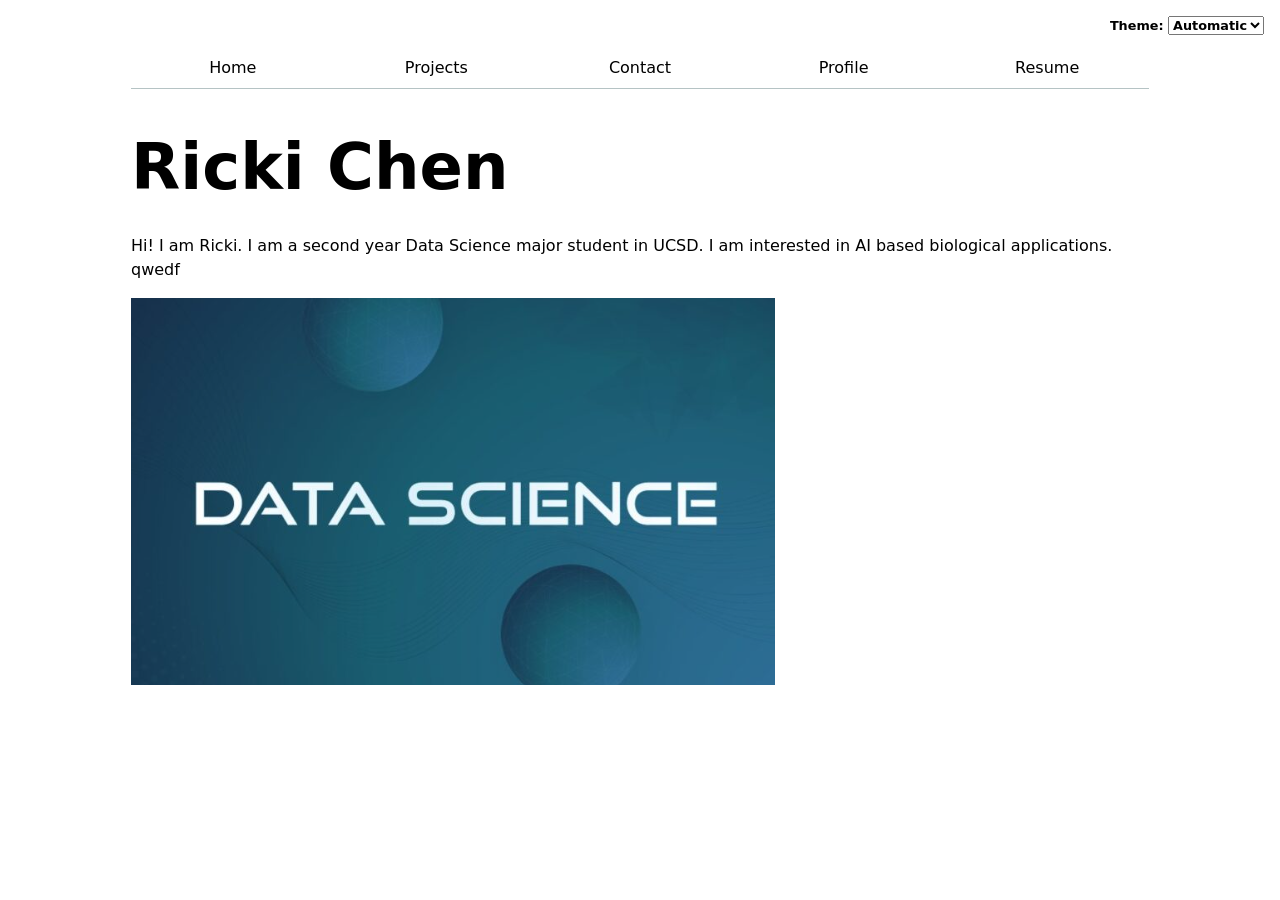
==== index.html @ f3db30cc "resume color mode resume page color changed" ====
<!DOCTYPE html>
<html lang="en">
<head>
    <meta charset="UTF-8">
    <meta name="viewport" content="width=device-width, initial-scale=1.0">
    <title>Ricki Chen: Personal site and portfolio</title>
    <link rel="stylesheet" href="style.css">
    <script type="module" src="global.js"></script>
</head>
<body>

    <h1>Ricki Chen</h1>
    <p>Hi! I am Ricki. I am a second year Data Science major student in UCSD.
        I am interested in AI based biological applications. qwedf</p>
    <img src="images/data_science_picture.png" alt="Ricki Chen's Profile Picture">

</body>
</html>
---- style.css ----
body {
  font: 100%/1.5 system-ui, sans-serif;
  width: 90%;
  max-width: 100ch;
  margin: 0 auto;
  padding-inline: 1rem;
}

.projects {
  display: grid;
  grid-template-columns: repeat(auto-fit, minmax(13em, 1fr));
  gap: 1em;
}

.projects article {
  display: grid;
  grid-template-rows: subgrid;
  grid-row: span 3;
  gap: 1em;
}

.projects h2 {
  margin: 0;
}

nav ul,
nav li {
  display: contents;
}


nav {
  --border-color: oklch(50% 10% 200 / 40%);
  display: flex;
  margin-top: 3rem;
  margin-bottom: 1rem;
  border-bottom: 1px solid var(--border-color);
}

nav a {
  flex: 1;
  text-decoration: none;
  color: inherit;
  text-align: center;
  padding: 0.5em;
  transition: 0.2s;
}

nav a.current {
  border-bottom: 0.35em solid var(--color-accent);
  padding-bottom: 0.15em;
  font-weight: bold;
}

nav a:hover {
  border-bottom: 0.35em solid var(--color-hover);
  padding-bottom: 0.15em;
  background-color: color-mix(in oklch, var(--color-accent), canvas 85%);
}

/*for scheme position*/
.color-scheme {
  position: absolute;
  top: 1rem;
  right: 1rem;
  font-size: 80%;
}

select {
  font: inherit;
}

main {
  padding: 1rem;
}

h1,
h2,
h3,
h4,
h5,
h6 {
  line-height: 1.1;
  text-wrap: balance;
}

img {
  max-width: 100%;
  height: auto;
  display: block;
}

input,
textarea,
button {
  font: inherit;
  box-sizing: border-box;
}

form {
  display: grid;
  grid-template-columns: 5em 1fr;
  gap: 1em;
  align-items: start;
}

label {
  font-weight: bold;
}

input,
textarea {
  width: 100%;
}

textarea {
  min-height: 6em;
}

button {
  grid-column: 1 / -1;
  width: 100%;
}

html {
  --color-accent: #b8c4c4;
  --color-hover: #ff4fa3;
  --color-hover-bg: #f8e6ec;
  color-scheme: light dark;
}


h1 {
  font-size: 400%;
  margin-bottom: 0.5em;
}

/* resume page only */
.resume-page {
  background: canvas;
  color: canvastext;
  padding: 2rem;
}

.resume-page section {
  margin: 2rem 0;
  padding: 1.25rem 1.5rem;
  background: color-mix(in oklch, canvas 92%, var(--color-accent));
  border: 1px solid color-mix(in oklch, canvastext 20%, canvas 80%);
  border-radius: 12px;
}

.resume-page h2 {
  font-size: 1.6rem;
  margin-bottom: 1rem;
  border-bottom: 2px solid color-mix(in oklch, canvastext 20%, canvas 80%);
  padding-bottom: 0.4rem;
}

.resume-page .subtitle {
  font-weight: 600;
  color: color-mix(in oklch, canvastext 70%, canvas 30%);
}

.resume-page .date {
  color: color-mix(in oklch, canvastext 55%, canvas 45%);
  font-size: 0.95rem;
  margin-bottom: 0.75rem;
}

.resume-page .skills-list li {
  background: color-mix(in oklch, var(--color-accent), canvas 80%);
  padding: 0.45rem 0.8rem;
  border-radius: 999px;
  margin: 0;
}
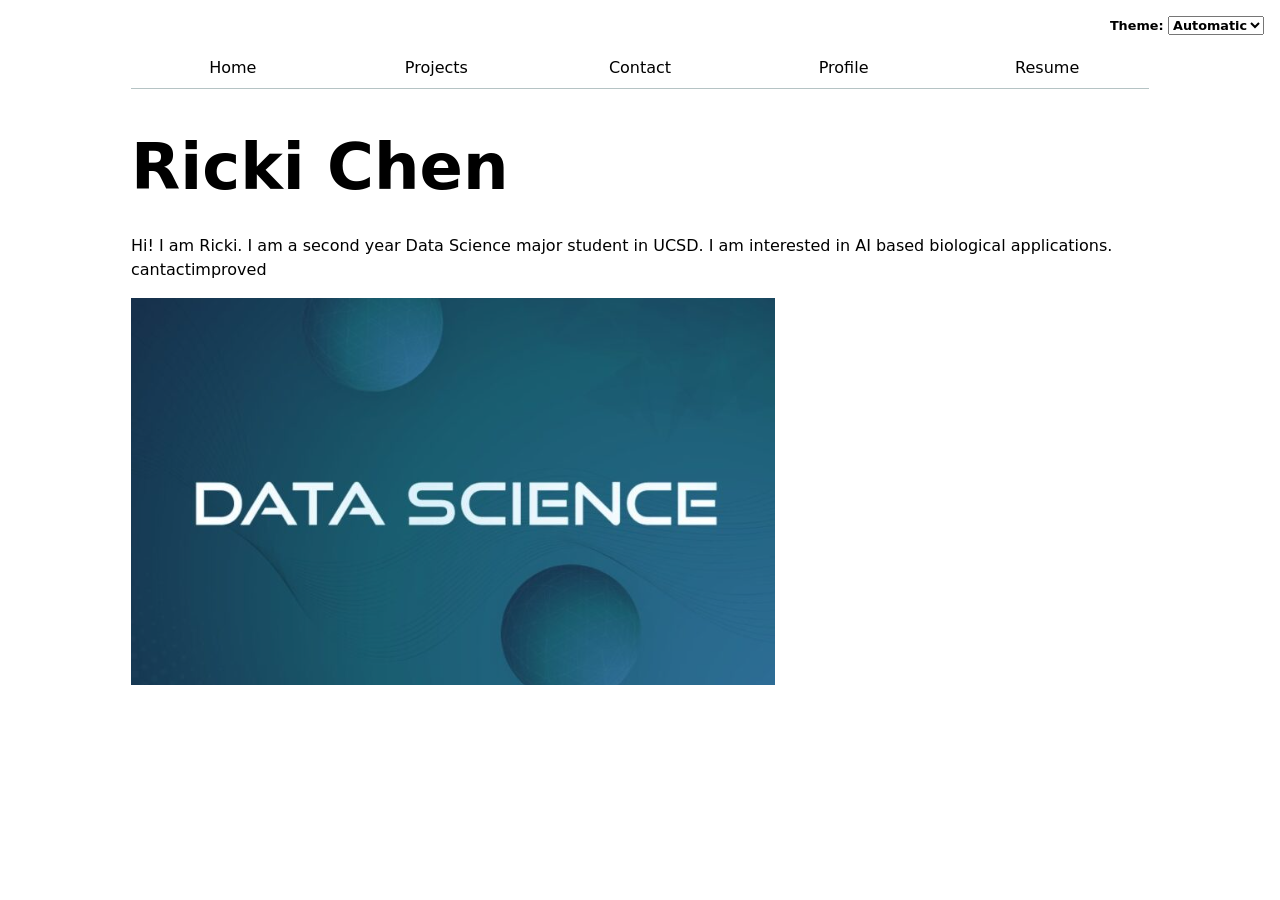
==== commit 3e3977a2: "contact contact improved" ====
--- a/index.html
+++ b/index.html
@@ -11,7 +11,7 @@
 
     <h1>Ricki Chen</h1>
     <p>Hi! I am Ricki. I am a second year Data Science major student in UCSD.
-        I am interested in AI based biological applications. qwedf</p>
+        I am interested in AI based biological applications. cantactimproved</p>
     <img src="images/data_science_picture.png" alt="Ricki Chen's Profile Picture">
 
 </body>
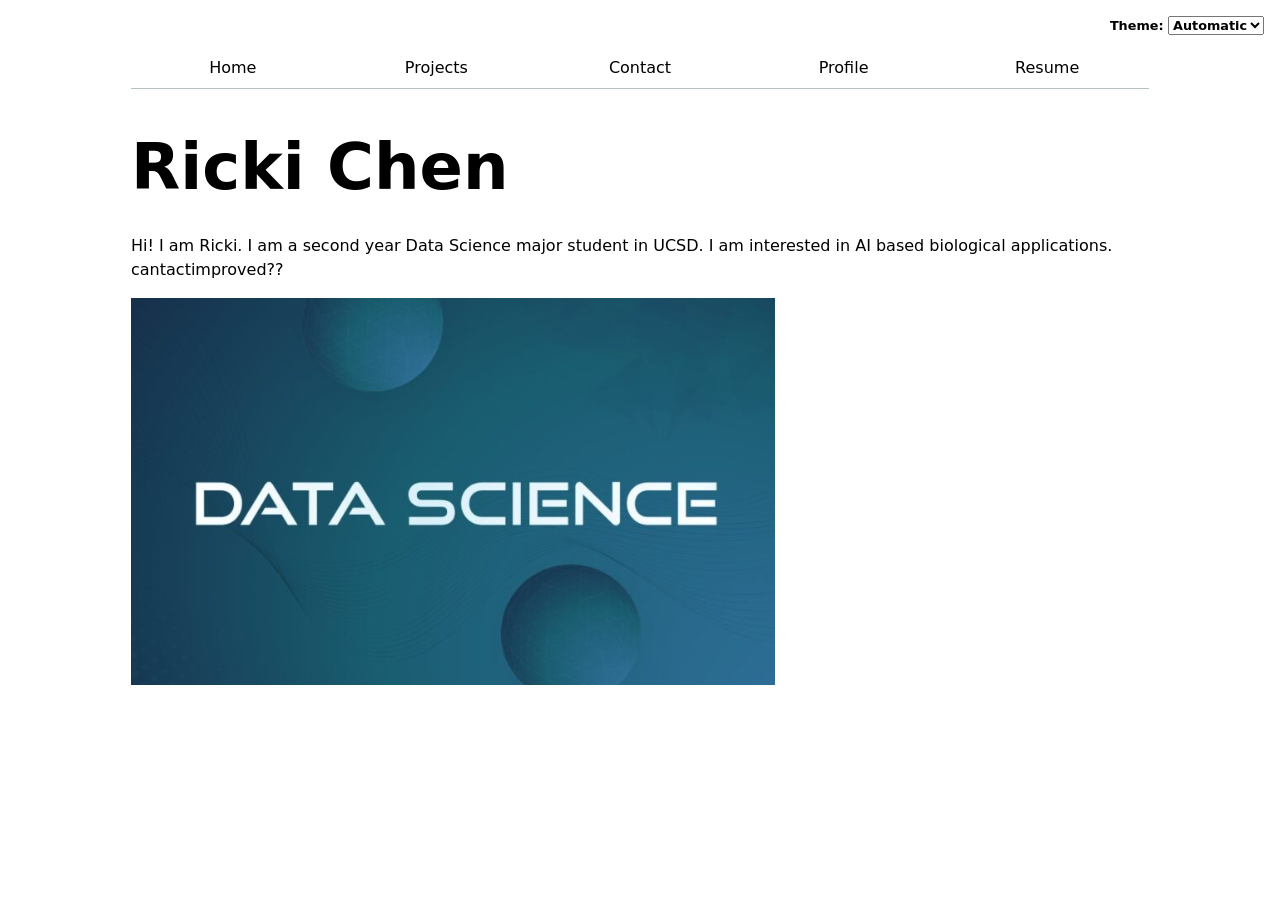
==== commit 14d62b69: "Update index.html d" ====
--- a/index.html
+++ b/index.html
@@ -11,7 +11,7 @@
 
     <h1>Ricki Chen</h1>
     <p>Hi! I am Ricki. I am a second year Data Science major student in UCSD.
-        I am interested in AI based biological applications. cantactimproved</p>
+        I am interested in AI based biological applications. cantactimproved??</p>
     <img src="images/data_science_picture.png" alt="Ricki Chen's Profile Picture">
 
 </body>
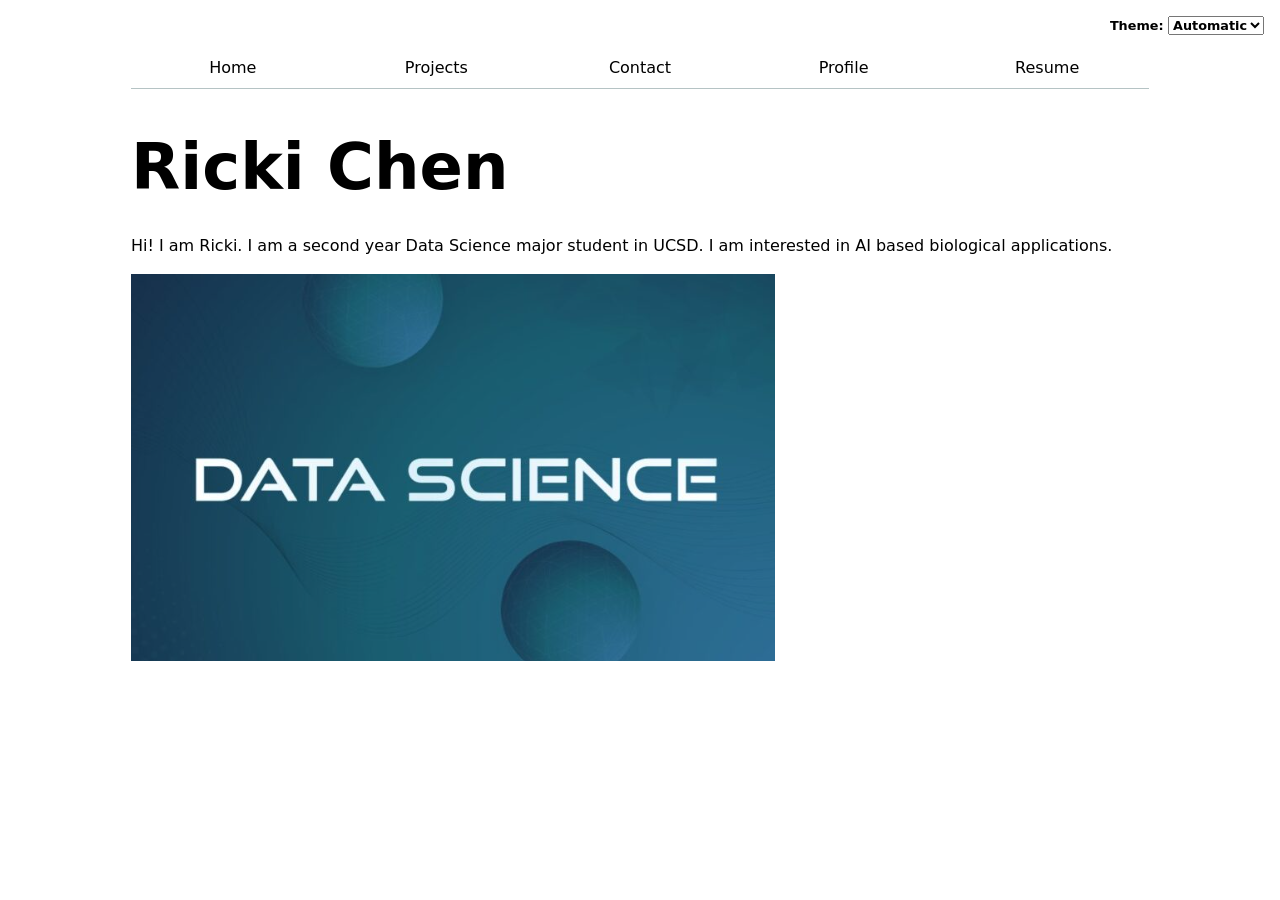
==== commit 3bffa91d: "Update index.html change index.html" ====
--- a/index.html
+++ b/index.html
@@ -11,7 +11,7 @@
 
     <h1>Ricki Chen</h1>
     <p>Hi! I am Ricki. I am a second year Data Science major student in UCSD.
-        I am interested in AI based biological applications. cantactimproved??</p>
+        I am interested in AI based biological applications.</p>
     <img src="images/data_science_picture.png" alt="Ricki Chen's Profile Picture">
 
 </body>
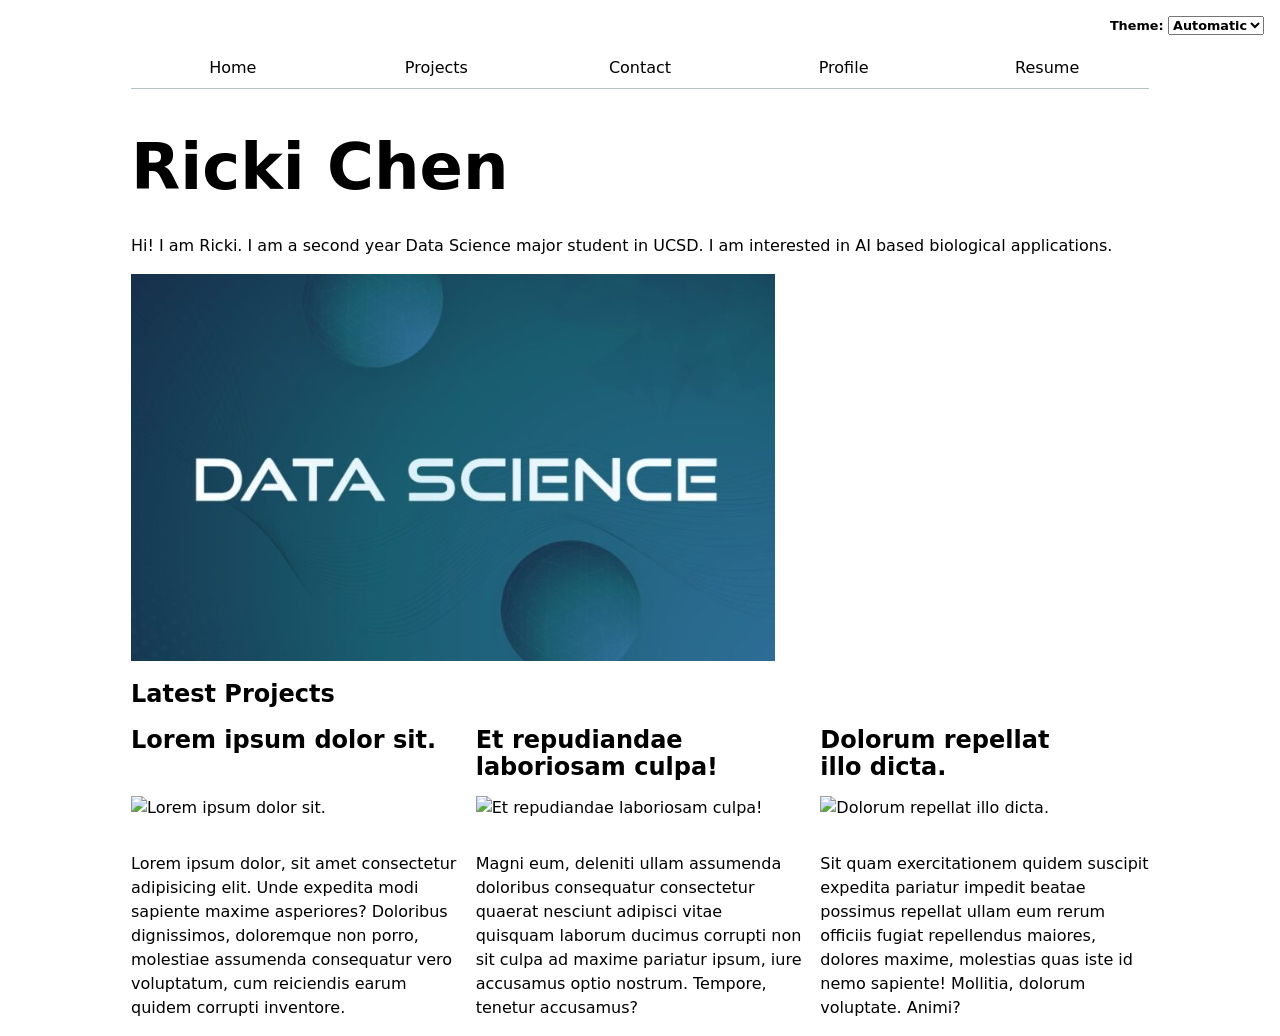
==== commit 61f1c791: "Update index.html show 3 projects in main page" ====
--- a/index.html
+++ b/index.html
@@ -5,7 +5,8 @@
     <meta name="viewport" content="width=device-width, initial-scale=1.0">
     <title>Ricki Chen: Personal site and portfolio</title>
     <link rel="stylesheet" href="style.css">
-    <script type="module" src="global.js"></script>
+    <script type="module" src="./global.js"></script>
+    <script type="module" src="./index.js"></script>
 </head>
 <body>
 
@@ -14,5 +15,8 @@
         I am interested in AI based biological applications.</p>
     <img src="images/data_science_picture.png" alt="Ricki Chen's Profile Picture">
 
+    <h2>Latest Projects</h2>
+    <div class="projects"></div>
+    
 </body>
 </html>
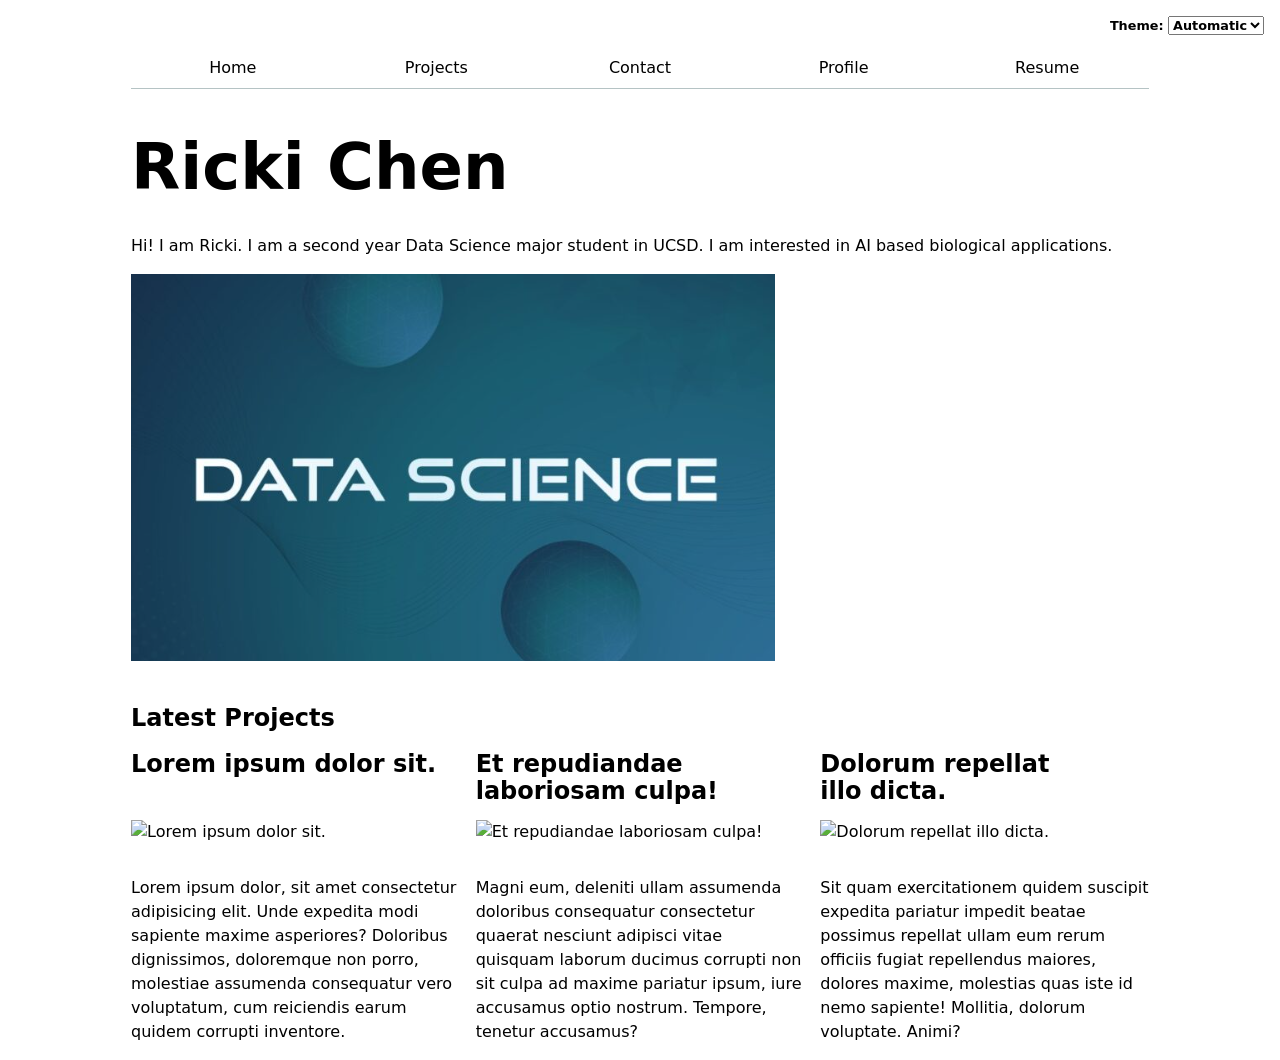
==== commit 5ac94746: "Update index.html s" ====
--- a/index.html
+++ b/index.html
@@ -15,6 +15,8 @@
         I am interested in AI based biological applications.</p>
     <img src="images/data_science_picture.png" alt="Ricki Chen's Profile Picture">
 
+    <br>
+
     <h2>Latest Projects</h2>
     <div class="projects"></div>
     
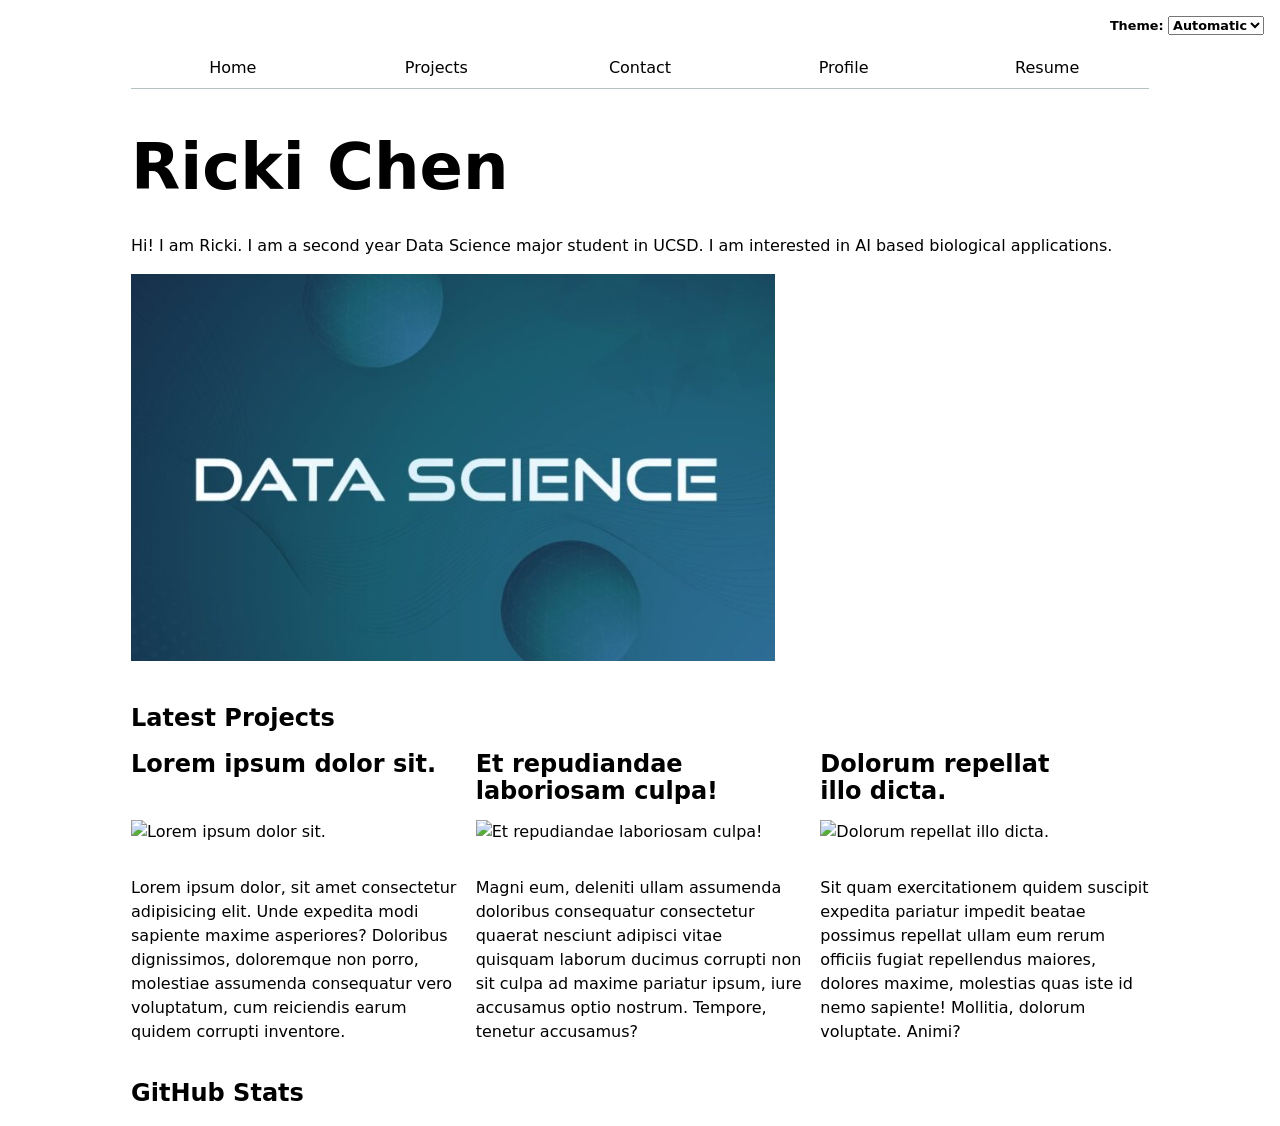
==== commit d293e32e: "add bar bar for followers" ====
--- a/index.html
+++ b/index.html
@@ -19,6 +19,9 @@
 
     <h2>Latest Projects</h2>
     <div class="projects"></div>
+
+    <h2>GitHub Stats</h2>
+    <div id="profile-stats"></div>
     
 </body>
 </html>
